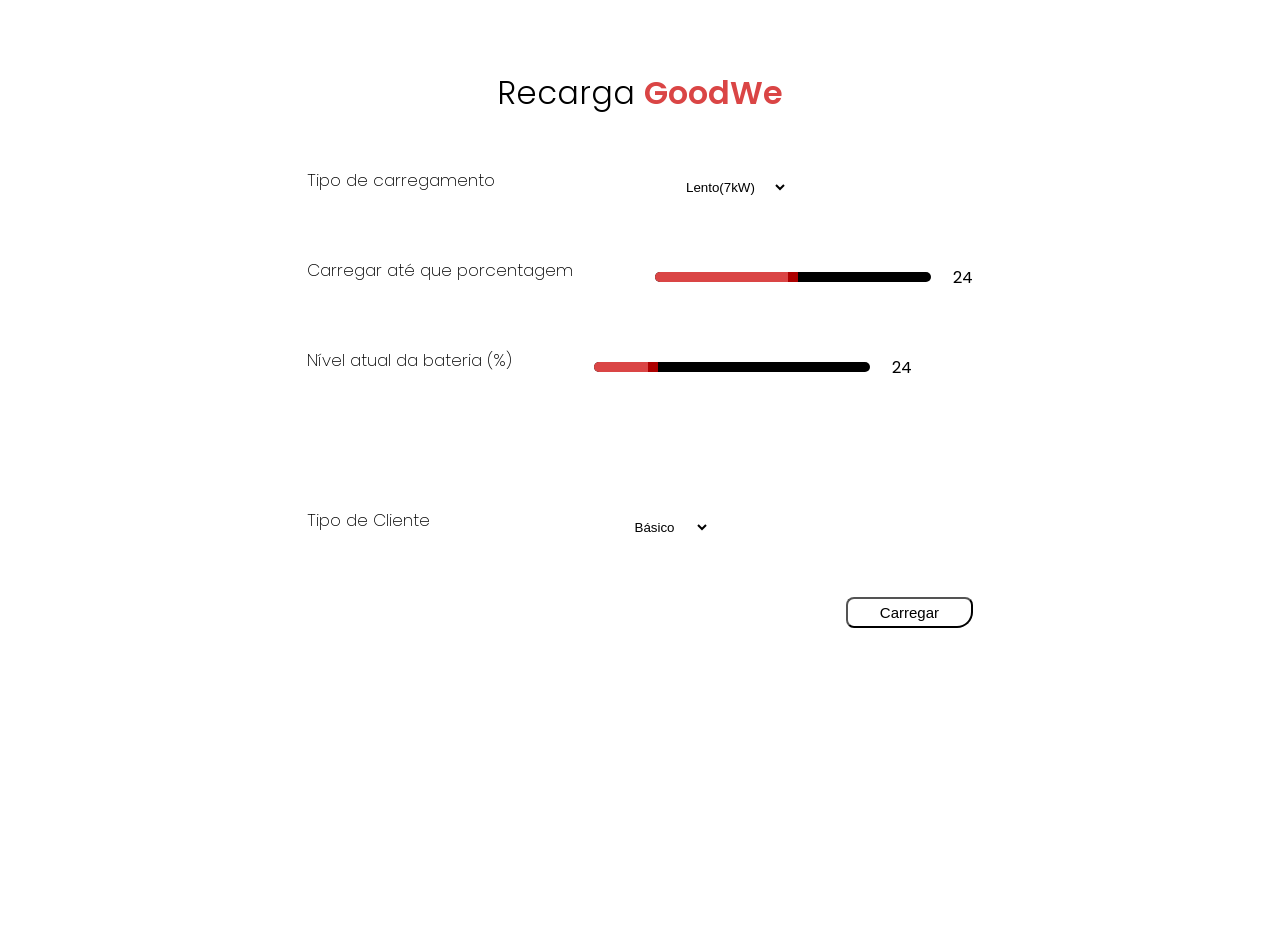
==== assets/pages/recarga.html @ f8955d68 "Add files via upload" ====
<!doctype html>
<html lang="pt-br">
  <head>
    <meta charset="UTF-8" />
    <meta name="viewport" content="width=device-width, initial-scale=1.0" />
    <link rel="stylesheet" href="./recarga.css" />
    <link
      rel="stylesheet"
      href="https://cdn.jsdelivr.net/npm/bootstrap-icons@1.11.3/font/bootstrap-icons.min.css"
    />
    <title>Document</title>
  </head>
  <body>
    <main>
      <div class="box-main">
        <h1 class="title">Recarga <span>GoodWe</span></h1>
        <form method="get" action="">
          <div>
          <div class="set-box">
            <label for="charger">Tipo de carregamento</label>
            <div class="input-box">
              <select name="charger" id="charger">
                <option value="low">Lento(7kW)</option>
                <option value="speed">Rápido(50kW)</option>
                <option value="ultra">Ultra(150kW)</option>
              </select>
            </div>
          </div>
          </div>
          <div>
          <div class="set-box">
            <label for="porcentage">Carregar até que porcentagem</label>
            <div class="input-box">
              <input
                type="range"
                oninput="this.nextElementSibling.value = this.value"
                min="0"
                max="100"
                name="porcentage"
                id="porcentage"
              />
              <output>24</output>
            </div>
          </div>
          </div>
          <div class="set-box">
            <label for="currentBattery">Nível atual da bateria (%)</label>
            <div class="input-box">
              <input
                type="range"
                id="currentBattery"
                min="0"
                max="99"
                value="20"
                oninput="this.nextElementSibling.value = this.value"
              />
              <output>24</output>
            </div>
          </div>

          <div id="result-display" style="margin-top: 20px"></div>
          <div class="set-box">
            <label for="typeclient">Tipo de Cliente</label>
            <div class="input-box">
              <select name="typeclient" id="typeclient">
                <option value="basic">Básico</option>
                <option value="premium">Assinante</option>
              </select>
            </div>
          </div>
          <div class="button-box">
            <button type="submit">Carregar</button>
          </div>
        </form>
      </div>
    </main>

    <script src="./index.js"></script>
  </body>
</html>
---- assets/pages/recarga.css ----
@import url('https://fonts.googleapis.com/css2?family=Poppins:ital,wght@0,100;0,200;0,300;0,400;0,500;0,600;0,700;0,800;0,900;1,100;1,200;1,300;1,400;1,500;1,600;1,700;1,800;1,900&display=swap');
:root {
    --white: #fff;
    --black: #000;
}

body {
    background-color: var(--white);
    color: var(--black);
    font-family: 'poppins';
}
.nav-box {
    display: flex;
    justify-content: space-around;
    width: 100%;

}
.title {
    font-weight: 300;
    margin-bottom: 50px;
}
.title span {
    color:  rgb(218, 69, 69);
    font-weight: 600;
}

main {
    display: flex;
    width: 100%;
    height: 100vh;

}
.box-main {
    transition: 1s;
    display: flex;
    flex-direction: column;align-items: center;
    width: 100%;
    height: 100%;
    padding-top: 40px;
}

form {
    display: flex;
    flex-direction: column;
    align-items: start;
    justify-content: space-around;
    gap: 50px;
}

.input-box {
    display: flex;
    justify-content: center;
    align-items: center;
    width: 320px;
    height: 40px;
    gap: 20px;
}
.input-box i {
    font-size: 20px;
}
.input-box select {
    background-color: transparent;
    border: none;
    color: rgb(0, 0, 0);
}
.input-box select option {
    background-color: #ffffff;
    color: var(--black);
    border: none;
    box-shadow: none;
}
@media screen and (-webkit-min-device-pixel-ratio:0) {
    input[type='range'] {
      overflow: hidden;
      height: 10px;
      -webkit-appearance: none;
      background-color: rgb(0, 0, 0);
      border-radius: 20px;
    }
    
    input[type='range']::-webkit-slider-thumb {
      width: 10px;
      -webkit-appearance: none;
      height: 10px;
      cursor: ew-resize;
      background: #ad0000;
      box-shadow: -150px 0 0 150px rgb(218, 69, 69);
    }

}
input {
    color: var(--black);
    border: none;
    background-color: transparent;
    width: 300px;
    height: 40px;

}



.set-box {
    display: flex;
    gap: 80px;
}
.set-box label {
    font-size: 17px;
    font-weight: 200;
}

.button-box {
    display: flex;
    justify-content: right;
    width: 100%;
}
.button-box button {
    font-size: 15px;
    padding: 5px 32px;
    background-color: var(--white);
    color: var(--black);
    border-radius: 8px;
    border-bottom-right-radius: 16px;
}
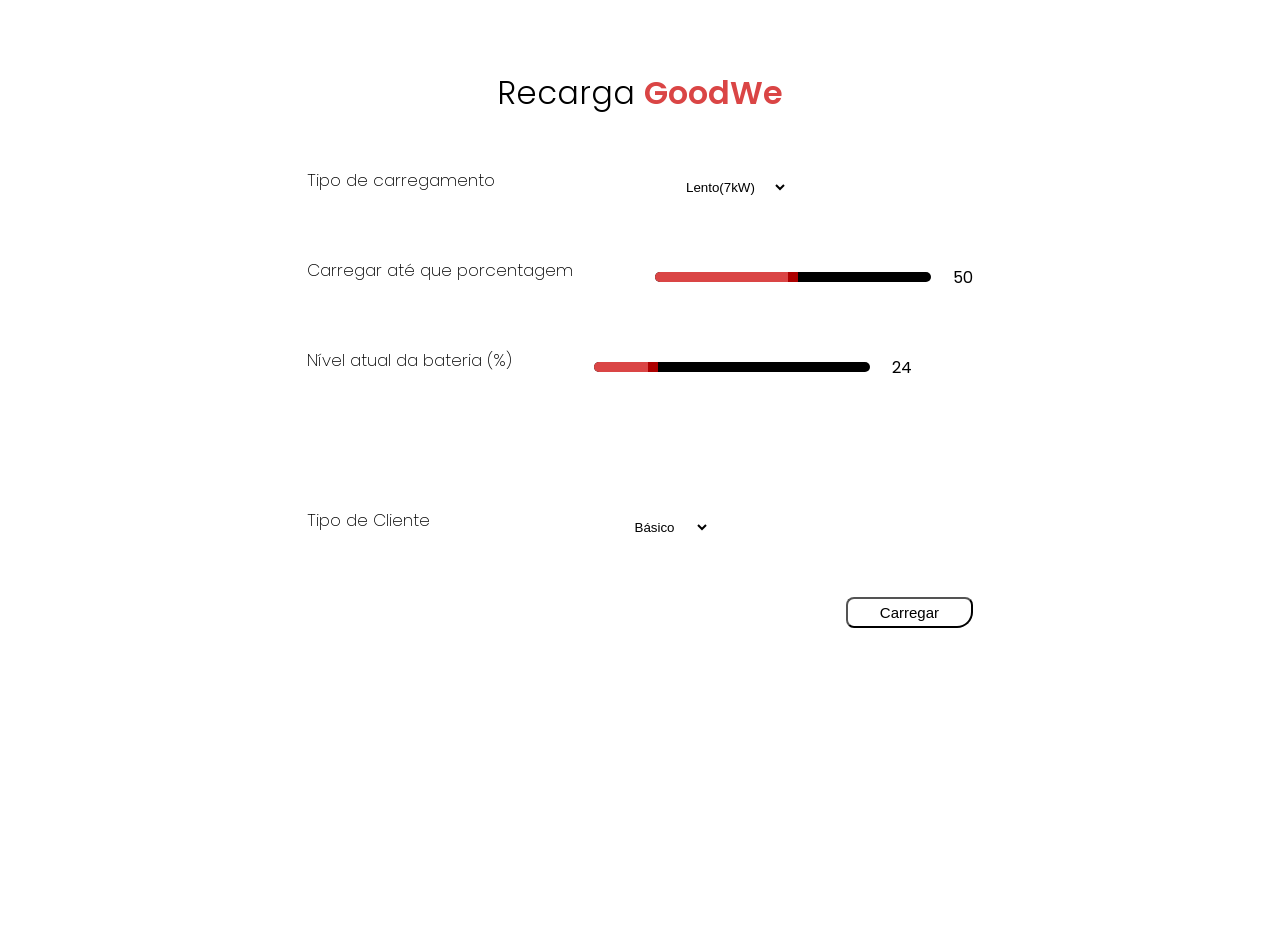
==== commit 5c469445: "adicionando comentários e ajustando a lógica" ====
--- a/assets/pages/recarga.html
+++ b/assets/pages/recarga.html
@@ -1,80 +1,80 @@
-<!doctype html>
-<html lang="pt-br">
-  <head>
-    <meta charset="UTF-8" />
-    <meta name="viewport" content="width=device-width, initial-scale=1.0" />
-    <link rel="stylesheet" href="./recarga.css" />
-    <link
-      rel="stylesheet"
-      href="https://cdn.jsdelivr.net/npm/bootstrap-icons@1.11.3/font/bootstrap-icons.min.css"
-    />
-    <title>Document</title>
-  </head>
-  <body>
-    <main>
-      <div class="box-main">
-        <h1 class="title">Recarga <span>GoodWe</span></h1>
-        <form method="get" action="">
-          <div>
-          <div class="set-box">
-            <label for="charger">Tipo de carregamento</label>
-            <div class="input-box">
-              <select name="charger" id="charger">
-                <option value="low">Lento(7kW)</option>
-                <option value="speed">Rápido(50kW)</option>
-                <option value="ultra">Ultra(150kW)</option>
-              </select>
-            </div>
-          </div>
-          </div>
-          <div>
-          <div class="set-box">
-            <label for="porcentage">Carregar até que porcentagem</label>
-            <div class="input-box">
-              <input
-                type="range"
-                oninput="this.nextElementSibling.value = this.value"
-                min="0"
-                max="100"
-                name="porcentage"
-                id="porcentage"
-              />
-              <output>24</output>
-            </div>
-          </div>
-          </div>
-          <div class="set-box">
-            <label for="currentBattery">Nível atual da bateria (%)</label>
-            <div class="input-box">
-              <input
-                type="range"
-                id="currentBattery"
-                min="0"
-                max="99"
-                value="20"
-                oninput="this.nextElementSibling.value = this.value"
-              />
-              <output>24</output>
-            </div>
-          </div>
-
-          <div id="result-display" style="margin-top: 20px"></div>
-          <div class="set-box">
-            <label for="typeclient">Tipo de Cliente</label>
-            <div class="input-box">
-              <select name="typeclient" id="typeclient">
-                <option value="basic">Básico</option>
-                <option value="premium">Assinante</option>
-              </select>
-            </div>
-          </div>
-          <div class="button-box">
-            <button type="submit">Carregar</button>
-          </div>
-        </form>
-      </div>
-    </main>
-
-    <script src="./index.js"></script>
-  </body>
-</html>
+<!doctype html>
+<html lang="pt-br">
+  <head>
+    <meta charset="UTF-8" />
+    <meta name="viewport" content="width=device-width, initial-scale=1.0" />
+    <link rel="stylesheet" href="./recarga.css" />
+    <link
+      rel="stylesheet"
+      href="https://cdn.jsdelivr.net/npm/bootstrap-icons@1.11.3/font/bootstrap-icons.min.css"
+    />
+    <title>Document</title>
+  </head>
+  <body>
+    <main>
+      <div class="box-main">
+        <h1 class="title">Recarga <span>GoodWe</span></h1>
+        <form method="get" action="">
+          <div>
+          <div class="set-box">
+            <label for="charger">Tipo de carregamento</label>
+            <div class="input-box">
+              <select name="charger" id="charger">
+                <option value="low">Lento(7kW)</option>
+                <option value="speed">Rápido(50kW)</option>
+                <option value="ultra">Ultra(150kW)</option>
+              </select>
+            </div>
+          </div>
+          </div>
+          <div>
+          <div class="set-box">
+            <label for="porcentage">Carregar até que porcentagem</label>
+            <div class="input-box">
+              <input
+                type="range"
+                oninput="this.nextElementSibling.value = this.value"
+                min="0"
+                max="100"
+                name="porcentage"
+                id="porcentage"
+              />
+              <output>50</output>
+            </div>
+          </div>
+          </div>
+          <div class="set-box">
+            <label for="currentBattery">Nível atual da bateria (%)</label>
+            <div class="input-box">
+              <input
+                type="range"
+                id="currentBattery"
+                min="0"
+                max="99"
+                value="20"
+                oninput="this.nextElementSibling.value = this.value"
+              />
+              <output>24</output>
+            </div>
+          </div>
+
+          <div id="result-display" style="margin-top: 20px"></div>
+          <div class="set-box">
+            <label for="typeclient">Tipo de Cliente</label>
+            <div class="input-box">
+              <select name="typeclient" id="typeclient">
+                <option value="basic">Básico</option>
+                <option value="premium">Assinante</option>
+              </select>
+            </div>
+          </div>
+          <div class="button-box">
+            <button type="submit">Carregar</button>
+          </div>
+        </form>
+      </div>
+    </main>
+
+    <script src="./index.js"></script>
+  </body>
+</html>
--- a/assets/pages/recarga.css
+++ b/assets/pages/recarga.css
@@ -1,123 +1,123 @@
-@import url('https://fonts.googleapis.com/css2?family=Poppins:ital,wght@0,100;0,200;0,300;0,400;0,500;0,600;0,700;0,800;0,900;1,100;1,200;1,300;1,400;1,500;1,600;1,700;1,800;1,900&display=swap');
-:root {
-    --white: #fff;
-    --black: #000;
-}
-
-body {
-    background-color: var(--white);
-    color: var(--black);
-    font-family: 'poppins';
-}
-.nav-box {
-    display: flex;
-    justify-content: space-around;
-    width: 100%;
-
-}
-.title {
-    font-weight: 300;
-    margin-bottom: 50px;
-}
-.title span {
-    color:  rgb(218, 69, 69);
-    font-weight: 600;
-}
-
-main {
-    display: flex;
-    width: 100%;
-    height: 100vh;
-
-}
-.box-main {
-    transition: 1s;
-    display: flex;
-    flex-direction: column;align-items: center;
-    width: 100%;
-    height: 100%;
-    padding-top: 40px;
-}
-
-form {
-    display: flex;
-    flex-direction: column;
-    align-items: start;
-    justify-content: space-around;
-    gap: 50px;
-}
-
-.input-box {
-    display: flex;
-    justify-content: center;
-    align-items: center;
-    width: 320px;
-    height: 40px;
-    gap: 20px;
-}
-.input-box i {
-    font-size: 20px;
-}
-.input-box select {
-    background-color: transparent;
-    border: none;
-    color: rgb(0, 0, 0);
-}
-.input-box select option {
-    background-color: #ffffff;
-    color: var(--black);
-    border: none;
-    box-shadow: none;
-}
-@media screen and (-webkit-min-device-pixel-ratio:0) {
-    input[type='range'] {
-      overflow: hidden;
-      height: 10px;
-      -webkit-appearance: none;
-      background-color: rgb(0, 0, 0);
-      border-radius: 20px;
-    }
-    
-    input[type='range']::-webkit-slider-thumb {
-      width: 10px;
-      -webkit-appearance: none;
-      height: 10px;
-      cursor: ew-resize;
-      background: #ad0000;
-      box-shadow: -150px 0 0 150px rgb(218, 69, 69);
-    }
-
-}
-input {
-    color: var(--black);
-    border: none;
-    background-color: transparent;
-    width: 300px;
-    height: 40px;
-
-}
-
-
-
-.set-box {
-    display: flex;
-    gap: 80px;
-}
-.set-box label {
-    font-size: 17px;
-    font-weight: 200;
-}
-
-.button-box {
-    display: flex;
-    justify-content: right;
-    width: 100%;
-}
-.button-box button {
-    font-size: 15px;
-    padding: 5px 32px;
-    background-color: var(--white);
-    color: var(--black);
-    border-radius: 8px;
-    border-bottom-right-radius: 16px;
-}
+@import url('https://fonts.googleapis.com/css2?family=Poppins:ital,wght@0,100;0,200;0,300;0,400;0,500;0,600;0,700;0,800;0,900;1,100;1,200;1,300;1,400;1,500;1,600;1,700;1,800;1,900&display=swap');
+:root {
+    --white: #fff;
+    --black: #000;
+}
+
+body {
+    background-color: var(--white);
+    color: var(--black);
+    font-family: 'poppins';
+}
+.nav-box {
+    display: flex;
+    justify-content: space-around;
+    width: 100%;
+
+}
+.title {
+    font-weight: 300;
+    margin-bottom: 50px;
+}
+.title span {
+    color:  rgb(218, 69, 69);
+    font-weight: 600;
+}
+
+main {
+    display: flex;
+    width: 100%;
+    height: 100vh;
+
+}
+.box-main {
+    transition: 1s;
+    display: flex;
+    flex-direction: column;align-items: center;
+    width: 100%;
+    height: 100%;
+    padding-top: 40px;
+}
+
+form {
+    display: flex;
+    flex-direction: column;
+    align-items: start;
+    justify-content: space-around;
+    gap: 50px;
+}
+
+.input-box {
+    display: flex;
+    justify-content: center;
+    align-items: center;
+    width: 320px;
+    height: 40px;
+    gap: 20px;
+}
+.input-box i {
+    font-size: 20px;
+}
+.input-box select {
+    background-color: transparent;
+    border: none;
+    color: rgb(0, 0, 0);
+}
+.input-box select option {
+    background-color: #ffffff;
+    color: var(--black);
+    border: none;
+    box-shadow: none;
+}
+@media screen and (-webkit-min-device-pixel-ratio:0) {
+    input[type='range'] {
+      overflow: hidden;
+      height: 10px;
+      -webkit-appearance: none;
+      background-color: rgb(0, 0, 0);
+      border-radius: 20px;
+    }
+    
+    input[type='range']::-webkit-slider-thumb {
+      width: 10px;
+      -webkit-appearance: none;
+      height: 10px;
+      cursor: ew-resize;
+      background: #ad0000;
+      box-shadow: -150px 0 0 150px rgb(218, 69, 69);
+    }
+
+}
+input {
+    color: var(--black);
+    border: none;
+    background-color: transparent;
+    width: 300px;
+    height: 40px;
+
+}
+
+
+
+.set-box {
+    display: flex;
+    gap: 80px;
+}
+.set-box label {
+    font-size: 17px;
+    font-weight: 200;
+}
+
+.button-box {
+    display: flex;
+    justify-content: right;
+    width: 100%;
+}
+.button-box button {
+    font-size: 15px;
+    padding: 5px 32px;
+    background-color: var(--white);
+    color: var(--black);
+    border-radius: 8px;
+    border-bottom-right-radius: 16px;
+}
